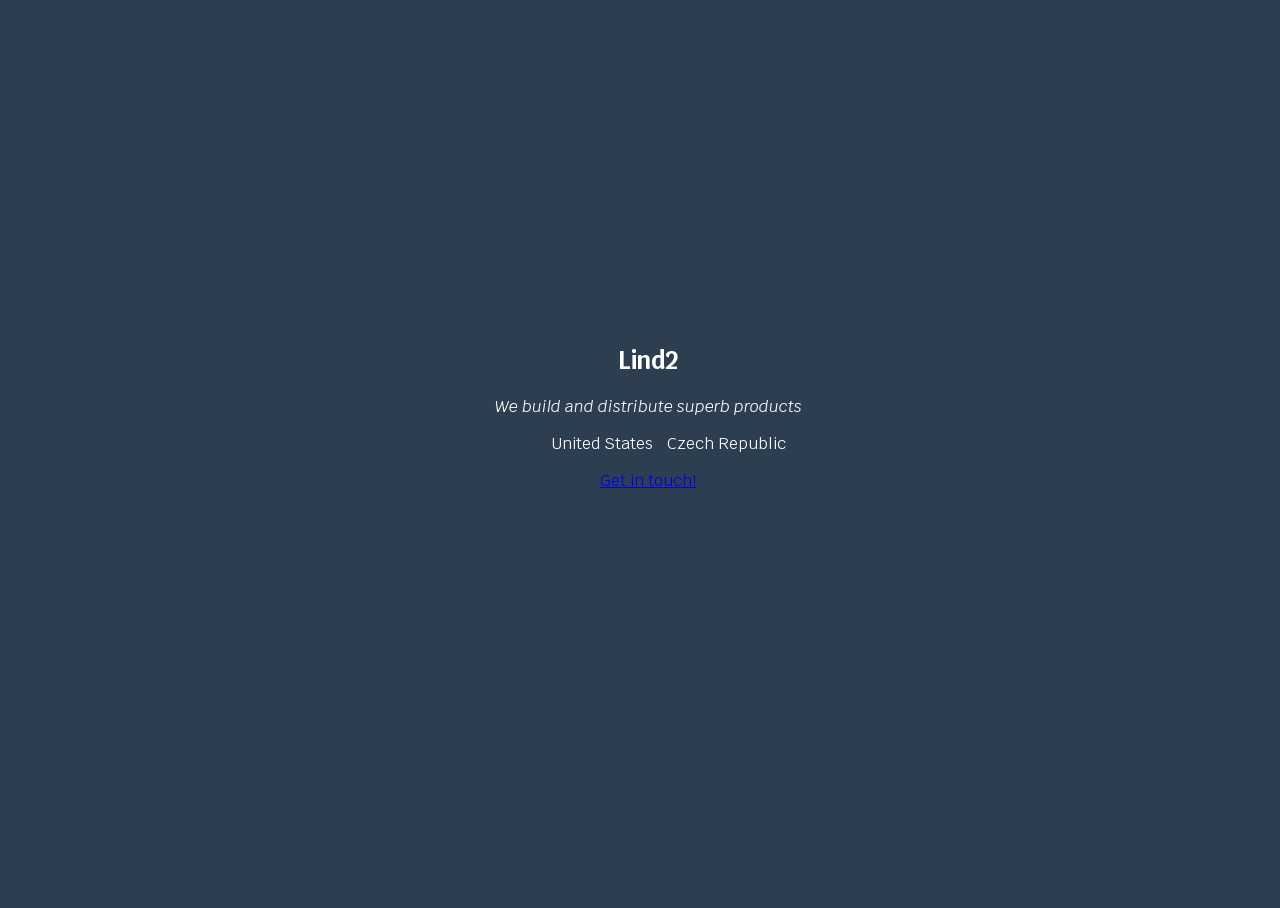
==== index.html @ 82110c45 "init" ====
<!DOCTYPE html>
<html>
<head>
	<title>Lind2 - We build and distribute superb products</title>
	<link rel="stylesheet" type="text/css" href="style.css">
	<link href="https://fonts.googleapis.com/css?family=Krub" rel="stylesheet">

</head>
<body>
	<div class="frame">
		<div class="content">
			<div class="hero"><h2>Lind2</h2></div>
			<div class="subhero">We build and distribute superb products</div>
			<ul class="countries">
				<li>United States</li>
				<li>Czech Republic</li>
			</ul>
			<a href="mailto:minhtri@pham.cz">Get in touch!</a>
		</div>
	</div>
</body>
</html>
---- style.css ----
body {
	font-family: "Krub", sans-serif;
	text-align: center; 
	display: table;
	position: absolute;
	height: 100%;
	width: 100%;
	background-color: #2c3e50;
	color: white;
}



.subhero {
	font-style: italic;
}

ul.countries li{
	display: inline;
	margin: 10px 5px;
}


.frame {
	position: relative;
	display: table-cell;
	vertical-align: middle;

}

  
.content {
  margin-left: auto;
  margin-right: auto;
  width: 400px;
  margin-top: -100px;
}
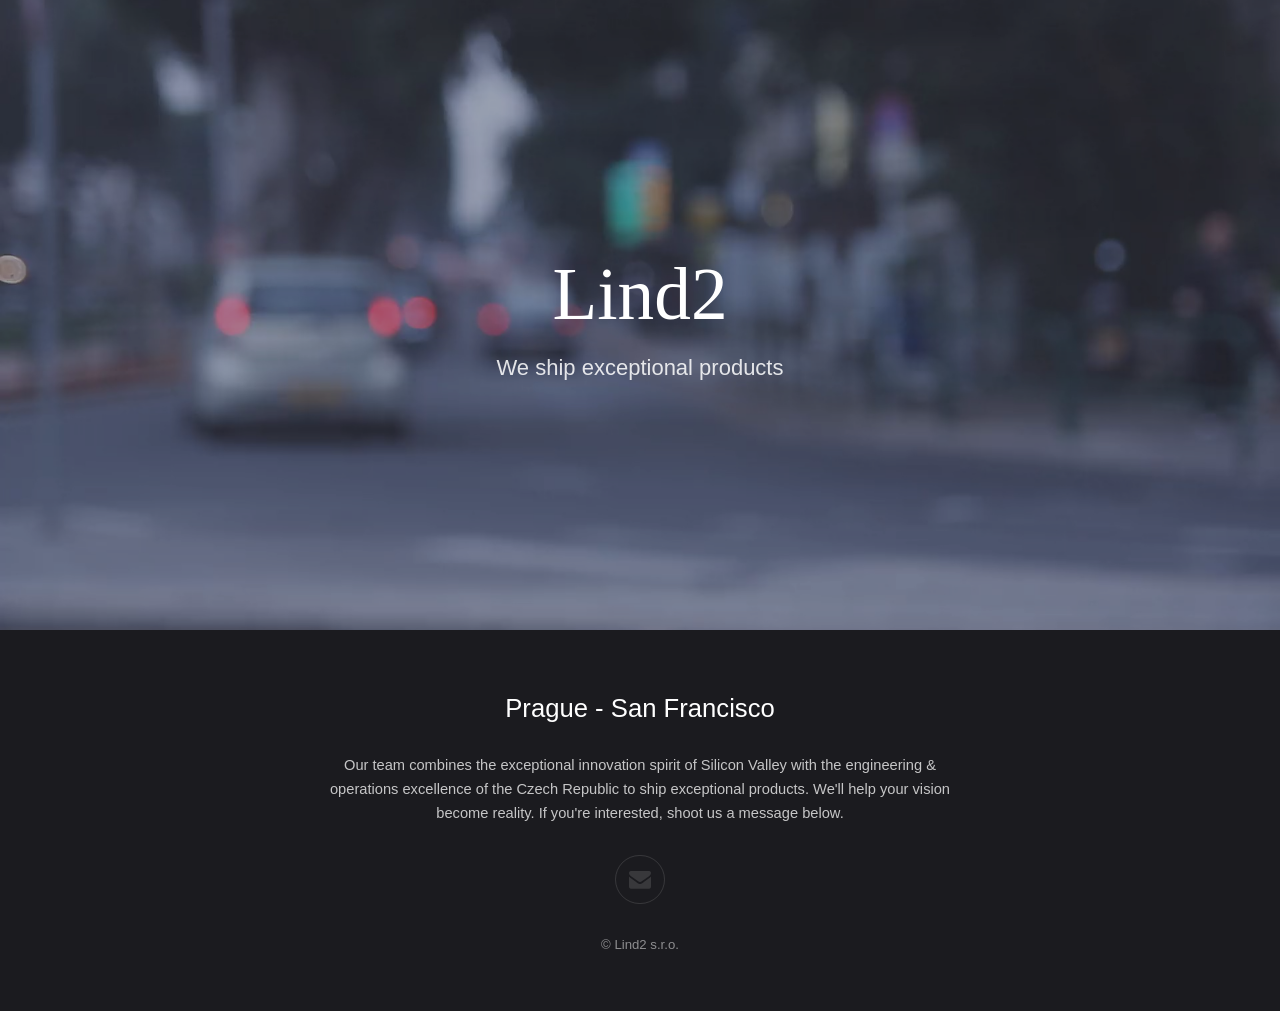
==== commit 5f53226f: "new" ====
--- a/index.html
+++ b/index.html
@@ -1,22 +1,56 @@
-<!DOCTYPE html>
-<html>
-<head>
-	<title>Lind2 - We build and distribute superb products</title>
-	<link rel="stylesheet" type="text/css" href="style.css">
-	<link href="https://fonts.googleapis.com/css?family=Krub" rel="stylesheet">
-
-</head>
-<body>
-	<div class="frame">
-		<div class="content">
-			<div class="hero"><h2>Lind2</h2></div>
-			<div class="subhero">We build and distribute superb products</div>
-			<ul class="countries">
-				<li>United States</li>
-				<li>Czech Republic</li>
-			</ul>
-			<a href="mailto:minhtri@pham.cz">Get in touch!</a>
-		</div>
-	</div>
-</body>
+<!DOCTYPE HTML>
+<!--
+	Full Motion by TEMPLATED
+	templated.co @templatedco
+	Released for free under the Creative Commons Attribution 3.0 license (templated.co/license)
+-->
+<html>
+	<head>
+		<title>Lind 2 - We ship exceptional products</title>
+		<meta charset="utf-8" />
+		<meta name="viewport" content="width=device-width, initial-scale=1" />
+		<link rel="stylesheet" href="assets/css/main.css" />
+	</head>
+	<body id="top">
+
+			<!-- Banner -->
+			<!--
+				To use a video as your background, set data-video to the name of your video without
+				its extension (eg. images/banner). Your video must be available in both .mp4 and .webm
+				formats to work correctly.
+			-->
+				<section id="banner" data-video="images/banner">
+					<div class="inner">
+						<header>
+							<h1>Lind2</h1>
+							<p>We ship exceptional products</p>
+						</header>
+					</div>
+				</section>
+
+			<!-- Main -->
+				
+
+			<!-- Footer -->
+				<footer id="footer">
+					<div class="inner">
+						<h2>Prague - San Francisco</h2>
+						<p>Our team combines the exceptional innovation spirit of Silicon Valley with the engineering & operations excellence of the Czech Republic to ship exceptional products. We'll help your vision become reality. If you're interested, shoot us a message below.</p>
+
+						<ul class="icons">
+							<li><a href="mailto:minhtri@pham.cz" class="icon fa-envelope"><span class="label">Email</span></a></li>
+						</ul>
+						<p class="copyright">&copy; Lind2 s.r.o.</p>
+					</div>
+				</footer>
+
+		<!-- Scripts -->
+			<script src="assets/js/jquery.min.js"></script>
+			<script src="assets/js/jquery.scrolly.min.js"></script>
+			<script src="assets/js/jquery.poptrox.min.js"></script>
+			<script src="assets/js/skel.min.js"></script>
+			<script src="assets/js/util.js"></script>
+			<script src="assets/js/main.js"></script>
+
+	</body>
 </html>
--- a/assets/css/main.css
+++ b/assets/css/main.css
@@ -0,0 +1,1407 @@
+@charset "UTF-8";
+@import url(font-awesome.min.css);
+@import url("https://fonts.googleapis.com/css?family=Source+Sans+Pro:300,400|Passion+One:400");
+
+/*
+	Full Motion by TEMPLATED
+	templated.co @templatedco
+	Released for free under the Creative Commons Attribution 3.0 license (templated.co/license)
+*/
+
+/* Reset */
+
+	html, body, div, span, applet, object, iframe, h1, h2, h3, h4, h5, h6, p, blockquote, pre, a, abbr, acronym, address, big, cite, code, del, dfn, em, img, ins, kbd, q, s, samp, small, strike, strong, sub, sup, tt, var, b, u, i, center, dl, dt, dd, ol, ul, li, fieldset, form, label, legend, table, caption, tbody, tfoot, thead, tr, th, td, article, aside, canvas, details, embed, figure, figcaption, footer, header, hgroup, menu, nav, output, ruby, section, summary, time, mark, audio, video {
+		margin: 0;
+		padding: 0;
+		border: 0;
+		font-size: 100%;
+		font: inherit;
+		vertical-align: baseline;
+	}
+
+	article, aside, details, figcaption, figure, footer, header, hgroup, menu, nav, section {
+		display: block;
+	}
+
+	body {
+		line-height: 1;
+	}
+
+	ol, ul {
+		list-style: none;
+	}
+
+	blockquote, q {
+		quotes: none;
+	}
+
+	blockquote:before, blockquote:after, q:before, q:after {
+		content: '';
+		content: none;
+	}
+
+	table {
+		border-collapse: collapse;
+		border-spacing: 0;
+	}
+
+	body {
+		-webkit-text-size-adjust: none;
+	}
+
+/* Box Model */
+
+	*, *:before, *:after {
+		-moz-box-sizing: border-box;
+		-webkit-box-sizing: border-box;
+		box-sizing: border-box;
+	}
+
+/* Basic */
+
+	@-ms-viewport {
+		width: device-width;
+	}
+
+	body {
+		-ms-overflow-style: scrollbar;
+	}
+
+	@media screen and (max-width: 480px) {
+
+		html, body {
+			min-width: 320px;
+		}
+
+	}
+
+	body {
+		background: #202024;
+	}
+
+		body.is-loading *, body.is-loading *:before, body.is-loading *:after {
+			-moz-animation: none !important;
+			-webkit-animation: none !important;
+			-ms-animation: none !important;
+			animation: none !important;
+			-moz-transition: none !important;
+			-webkit-transition: none !important;
+			-ms-transition: none !important;
+			transition: none !important;
+		}
+
+/* Type */
+
+	body, input, select, textarea {
+		color: rgba(255, 255, 255, 0.75);
+		font-family: "Source Sans Pro", sans-serif;
+		font-size: 14pt;
+		font-weight: 300;
+		line-height: 1.65;
+	}
+
+		@media screen and (max-width: 1680px) {
+
+			body, input, select, textarea {
+				font-size: 11pt;
+			}
+
+		}
+
+		@media screen and (max-width: 1280px) {
+
+			body, input, select, textarea {
+				font-size: 11pt;
+			}
+
+		}
+
+		@media screen and (max-width: 980px) {
+
+			body, input, select, textarea {
+				font-size: 12pt;
+			}
+
+		}
+
+		@media screen and (max-width: 736px) {
+
+			body, input, select, textarea {
+				font-size: 12pt;
+			}
+
+		}
+
+		@media screen and (max-width: 480px) {
+
+			body, input, select, textarea {
+				font-size: 12pt;
+			}
+
+		}
+
+	a {
+		-moz-transition: background-color 0.2s ease-in-out, color 0.2s ease-in-out;
+		-webkit-transition: background-color 0.2s ease-in-out, color 0.2s ease-in-out;
+		-ms-transition: background-color 0.2s ease-in-out, color 0.2s ease-in-out;
+		transition: background-color 0.2s ease-in-out, color 0.2s ease-in-out;
+		color: rgba(255, 255, 255, 0.75);
+		text-decoration: none;
+		border-bottom: 1px dotted;
+		outline: 0;
+	}
+
+		a:hover {
+			color: #FFF;
+			border: none;
+		}
+
+	strong, b {
+		color: #fff;
+		font-weight: 400;
+	}
+
+	em, i {
+		font-style: italic;
+	}
+
+	p {
+		margin: 0 0 2em 0;
+	}
+
+	h1, h2, h3, h4, h5, h6 {
+		color: #fff;
+		font-weight: 400;
+		line-height: 1.5;
+		margin: 0 0 1em 0;
+	}
+
+		h1 a, h2 a, h3 a, h4 a, h5 a, h6 a {
+			color: inherit;
+			text-decoration: none;
+		}
+
+	h2 {
+		font-size: 1.75em;
+	}
+
+	h3 {
+		font-size: 1.35em;
+	}
+
+	h4 {
+		font-size: 1.1em;
+	}
+
+	h5 {
+		font-size: 0.9em;
+	}
+
+	h6 {
+		font-size: 0.7em;
+	}
+
+	sub {
+		font-size: 0.8em;
+		position: relative;
+		top: 0.5em;
+	}
+
+	sup {
+		font-size: 0.8em;
+		position: relative;
+		top: -0.5em;
+	}
+
+	blockquote {
+		border-left: solid 4px rgba(144, 144, 144, 0.25);
+		font-style: italic;
+		margin: 0 0 2em 0;
+		padding: 0.5em 0 0.5em 2em;
+	}
+
+	code {
+		background: rgba(144, 144, 144, 0.075);
+		border-radius: 4px;
+		border: solid 1px rgba(144, 144, 144, 0.25);
+		font-family: "Courier New", monospace;
+		font-size: 0.9em;
+		margin: 0 0.25em;
+		padding: 0.25em 0.65em;
+	}
+
+	pre {
+		-webkit-overflow-scrolling: touch;
+		font-family: "Courier New", monospace;
+		font-size: 0.9em;
+		margin: 0 0 2em 0;
+	}
+
+		pre code {
+			display: block;
+			line-height: 1.75;
+			padding: 1em 1.5em;
+			overflow-x: auto;
+		}
+
+	hr {
+		border: 0;
+		border-bottom: solid 1px rgba(144, 144, 144, 0.25);
+		margin: 2em 0;
+	}
+
+		hr.major {
+			margin: 3em 0;
+		}
+
+	.align-left {
+		text-align: left;
+	}
+
+	.align-center {
+		text-align: center;
+	}
+
+	.align-right {
+		text-align: right;
+	}
+
+/* Section/Article */
+
+	section.special, article.special {
+		text-align: center;
+	}
+
+	header p {
+		color: rgba(255, 255, 255, 0.5);
+		position: relative;
+		margin: 0 0 1.5em 0;
+	}
+
+	header h2 + p {
+		font-size: 1.25em;
+		margin-top: -1em;
+	}
+
+	header h3 + p {
+		font-size: 1.1em;
+		margin-top: -0.8em;
+	}
+
+	header h4 + p,
+	header h5 + p,
+	header h6 + p {
+		font-size: 0.9em;
+		margin-top: -0.6em;
+	}
+
+/* Box */
+
+	.thumbnails {
+		display: -moz-flex;
+		display: -webkit-flex;
+		display: -ms-flex;
+		display: flex;
+		-moz-align-items: stretch;
+		-webkit-align-items: stretch;
+		-ms-align-items: stretch;
+		align-items: stretch;
+		-moz-justify-content: center;
+		-webkit-justify-content: center;
+		-ms-justify-content: center;
+		justify-content: center;
+		-moz-flex-wrap: wrap;
+		-webkit-flex-wrap: wrap;
+		-ms-flex-wrap: wrap;
+		flex-wrap: wrap;
+	}
+
+		.thumbnails .box {
+			margin: 0 1em 2em 1em;
+			width: 30%;
+		}
+
+			@media screen and (max-width: 1280px) {
+
+				.thumbnails .box {
+					width: 45%;
+				}
+
+			}
+
+			@media screen and (max-width: 736px) {
+
+				.thumbnails .box {
+					width: 100%;
+				}
+
+			}
+
+/* Form */
+
+	form {
+		margin: 0 0 2em 0;
+	}
+
+	label {
+		color: #fff;
+		display: block;
+		font-size: 0.9em;
+		font-weight: 400;
+		margin: 0 0 1em 0;
+	}
+
+	input[type="text"],
+	input[type="password"],
+	input[type="email"],
+	input[type="tel"],
+	select,
+	textarea {
+		-moz-appearance: none;
+		-webkit-appearance: none;
+		-ms-appearance: none;
+		appearance: none;
+		background: rgba(144, 144, 144, 0.075);
+		border-radius: 4px;
+		border: none;
+		border: solid 1px rgba(144, 144, 144, 0.25);
+		color: inherit;
+		display: block;
+		outline: 0;
+		padding: 0 1em;
+		text-decoration: none;
+		width: 100%;
+	}
+
+		input[type="text"]:invalid,
+		input[type="password"]:invalid,
+		input[type="email"]:invalid,
+		input[type="tel"]:invalid,
+		select:invalid,
+		textarea:invalid {
+			box-shadow: none;
+		}
+
+		input[type="text"]:focus,
+		input[type="password"]:focus,
+		input[type="email"]:focus,
+		input[type="tel"]:focus,
+		select:focus,
+		textarea:focus {
+			border-color: #ff8686;
+			box-shadow: 0 0 0 1px #ff8686;
+		}
+
+	.select-wrapper {
+		text-decoration: none;
+		display: block;
+		position: relative;
+	}
+
+		.select-wrapper:before {
+			content: "";
+			-moz-osx-font-smoothing: grayscale;
+			-webkit-font-smoothing: antialiased;
+			font-family: FontAwesome;
+			font-style: normal;
+			font-weight: normal;
+			text-transform: none !important;
+		}
+
+		.select-wrapper:before {
+			color: rgba(144, 144, 144, 0.25);
+			display: block;
+			height: 2.75em;
+			line-height: 2.75em;
+			pointer-events: none;
+			position: absolute;
+			right: 0;
+			text-align: center;
+			top: 0;
+			width: 2.75em;
+		}
+
+		.select-wrapper select::-ms-expand {
+			display: none;
+		}
+
+	input[type="text"],
+	input[type="password"],
+	input[type="email"],
+	select {
+		height: 2.75em;
+	}
+
+	textarea {
+		padding: 0.75em 1em;
+	}
+
+	input[type="checkbox"],
+	input[type="radio"] {
+		-moz-appearance: none;
+		-webkit-appearance: none;
+		-ms-appearance: none;
+		appearance: none;
+		display: block;
+		float: left;
+		margin-right: -2em;
+		opacity: 0;
+		width: 1em;
+		z-index: -1;
+	}
+
+		input[type="checkbox"] + label,
+		input[type="radio"] + label {
+			text-decoration: none;
+			color: rgba(255, 255, 255, 0.75);
+			cursor: pointer;
+			display: inline-block;
+			font-size: 1em;
+			font-weight: 300;
+			padding-left: 2.4em;
+			padding-right: 0.75em;
+			position: relative;
+		}
+
+			input[type="checkbox"] + label:before,
+			input[type="radio"] + label:before {
+				-moz-osx-font-smoothing: grayscale;
+				-webkit-font-smoothing: antialiased;
+				font-family: FontAwesome;
+				font-style: normal;
+				font-weight: normal;
+				text-transform: none !important;
+			}
+
+			input[type="checkbox"] + label:before,
+			input[type="radio"] + label:before {
+				background: rgba(144, 144, 144, 0.075);
+				border-radius: 4px;
+				border: solid 1px rgba(144, 144, 144, 0.25);
+				content: '';
+				display: inline-block;
+				height: 1.65em;
+				left: 0;
+				line-height: 1.58125em;
+				position: absolute;
+				text-align: center;
+				top: 0;
+				width: 1.65em;
+			}
+
+		input[type="checkbox"]:checked + label:before,
+		input[type="radio"]:checked + label:before {
+			background: #ff8686;
+			border-color: #ff8686;
+			color: #ffffff;
+			content: '\f00c';
+		}
+
+		input[type="checkbox"]:focus + label:before,
+		input[type="radio"]:focus + label:before {
+			border-color: #ff8686;
+			box-shadow: 0 0 0 1px #ff8686;
+		}
+
+	input[type="checkbox"] + label:before {
+		border-radius: 4px;
+	}
+
+	input[type="radio"] + label:before {
+		border-radius: 100%;
+	}
+
+	::-webkit-input-placeholder {
+		color: rgba(255, 255, 255, 0.5) !important;
+		opacity: 1.0;
+	}
+
+	:-moz-placeholder {
+		color: rgba(255, 255, 255, 0.5) !important;
+		opacity: 1.0;
+	}
+
+	::-moz-placeholder {
+		color: rgba(255, 255, 255, 0.5) !important;
+		opacity: 1.0;
+	}
+
+	:-ms-input-placeholder {
+		color: rgba(255, 255, 255, 0.5) !important;
+		opacity: 1.0;
+	}
+
+	.formerize-placeholder {
+		color: rgba(255, 255, 255, 0.5) !important;
+		opacity: 1.0;
+	}
+
+/* Box */
+
+	.box {
+		border-radius: 4px;
+		margin-bottom: 2em;
+		background: #2c2c32;
+		text-align: center;
+	}
+
+		.box > :last-child,
+		.box > :last-child > :last-child,
+		.box > :last-child > :last-child > :last-child {
+			margin-bottom: 0;
+		}
+
+		.box .image.fit {
+			margin: 0;
+		}
+
+		.box .image img {
+			border-radius: 4px 4px 0 0;
+		}
+
+		.box .inner {
+			padding: 1.5em;
+			width: 100% !important;
+		}
+
+			@media screen and (max-width: 480px) {
+
+				.box .inner {
+					padding: 1em;
+				}
+
+			}
+
+		.box.alt {
+			border: 0;
+			border-radius: 0;
+			padding: 0;
+		}
+
+/* Icon */
+
+	.icon {
+		text-decoration: none;
+		border-bottom: none;
+		position: relative;
+	}
+
+		.icon:before {
+			-moz-osx-font-smoothing: grayscale;
+			-webkit-font-smoothing: antialiased;
+			font-family: FontAwesome;
+			font-style: normal;
+			font-weight: normal;
+			text-transform: none !important;
+		}
+
+		.icon > .label {
+			display: none;
+		}
+
+/* Image */
+
+	.image {
+		border-radius: 4px;
+		border: 0;
+		display: inline-block;
+		position: relative;
+	}
+
+		.image img {
+			border-radius: 4px;
+			display: block;
+		}
+
+		.image.left, .image.right {
+			max-width: 40%;
+		}
+
+			.image.left img, .image.right img {
+				width: 100%;
+			}
+
+		.image.left {
+			float: left;
+			padding: 0 1.5em 1em 0;
+			top: 0.25em;
+		}
+
+		.image.right {
+			float: right;
+			padding: 0 0 1em 1.5em;
+			top: 0.25em;
+		}
+
+		.image.fit {
+			display: block;
+			margin: 0 0 2em 0;
+			width: 100%;
+		}
+
+			.image.fit img {
+				width: 100%;
+			}
+
+		.image.main {
+			display: block;
+			margin: 0 0 3em 0;
+			width: 100%;
+		}
+
+			.image.main img {
+				width: 100%;
+			}
+
+/* List */
+
+	ol {
+		list-style: decimal;
+		margin: 0 0 2em 0;
+		padding-left: 1.25em;
+	}
+
+		ol li {
+			padding-left: 0.25em;
+		}
+
+	ul {
+		list-style: disc;
+		margin: 0 0 2em 0;
+		padding-left: 1em;
+	}
+
+		ul li {
+			padding-left: 0.5em;
+		}
+
+		ul.alt {
+			list-style: none;
+			padding-left: 0;
+		}
+
+			ul.alt li {
+				border-top: solid 1px rgba(144, 144, 144, 0.25);
+				padding: 0.5em 0;
+			}
+
+				ul.alt li:first-child {
+					border-top: 0;
+					padding-top: 0;
+				}
+
+		ul.icons {
+			cursor: default;
+			list-style: none;
+			padding-left: 0;
+		}
+
+			ul.icons li {
+				display: inline-block;
+				text-align: center;
+				padding-left: 0;
+				padding-right: 1em;
+			}
+
+				ul.icons li a {
+					display: block;
+					border-radius: 100%;
+					margin: 0;
+					padding: 0.5em;
+					border: solid 1px rgba(144, 144, 144, 0.25);
+					color: rgba(144, 144, 144, 0.25);
+				}
+
+					ul.icons li a:before {
+						font-size: 1.5em;
+						display: block;
+						width: 1.5em;
+						height: 1.5em;
+						line-height: 1.5em;
+					}
+
+					ul.icons li a:hover {
+						background-color: #202024;
+						color: #FFF;
+					}
+
+				ul.icons li:last-child {
+					padding-right: 0;
+				}
+
+		ul.actions {
+			cursor: default;
+			list-style: none;
+			padding-left: 0;
+		}
+
+			ul.actions li {
+				display: inline-block;
+				padding: 0 1em 0 0;
+				vertical-align: middle;
+			}
+
+				ul.actions li:last-child {
+					padding-right: 0;
+				}
+
+			ul.actions.small li {
+				padding: 0 0.5em 0 0;
+			}
+
+			ul.actions.vertical li {
+				display: block;
+				padding: 1em 0 0 0;
+			}
+
+				ul.actions.vertical li:first-child {
+					padding-top: 0;
+				}
+
+				ul.actions.vertical li > * {
+					margin-bottom: 0;
+				}
+
+			ul.actions.vertical.small li {
+				padding: 0.5em 0 0 0;
+			}
+
+				ul.actions.vertical.small li:first-child {
+					padding-top: 0;
+				}
+
+			ul.actions.fit {
+				display: table;
+				margin-left: -1em;
+				padding: 0;
+				table-layout: fixed;
+				width: calc(100% + 1em);
+			}
+
+				ul.actions.fit li {
+					display: table-cell;
+					padding: 0 0 0 1em;
+				}
+
+					ul.actions.fit li > * {
+						margin-bottom: 0;
+					}
+
+				ul.actions.fit.small {
+					margin-left: -0.5em;
+					width: calc(100% + 0.5em);
+				}
+
+					ul.actions.fit.small li {
+						padding: 0 0 0 0.5em;
+					}
+
+			@media screen and (max-width: 480px) {
+
+				ul.actions {
+					margin: 0 0 2em 0;
+				}
+
+					ul.actions li {
+						padding: 1em 0 0 0;
+						display: block;
+						text-align: center;
+						width: 100%;
+					}
+
+						ul.actions li:first-child {
+							padding-top: 0;
+						}
+
+						ul.actions li > * {
+							width: 100%;
+							margin: 0 !important;
+						}
+
+							ul.actions li > *.icon:before {
+								margin-left: -2em;
+							}
+
+					ul.actions.small li {
+						padding: 0.5em 0 0 0;
+					}
+
+						ul.actions.small li:first-child {
+							padding-top: 0;
+						}
+
+			}
+
+	dl {
+		margin: 0 0 2em 0;
+	}
+
+		dl dt {
+			display: block;
+			font-weight: 400;
+			margin: 0 0 1em 0;
+		}
+
+		dl dd {
+			margin-left: 2em;
+		}
+
+/* Table */
+
+	.table-wrapper {
+		-webkit-overflow-scrolling: touch;
+		overflow-x: auto;
+	}
+
+	table {
+		margin: 0 0 2em 0;
+		width: 100%;
+	}
+
+		table tbody tr {
+			border: solid 1px rgba(144, 144, 144, 0.25);
+			border-left: 0;
+			border-right: 0;
+		}
+
+			table tbody tr:nth-child(2n + 1) {
+				background-color: rgba(144, 144, 144, 0.075);
+			}
+
+		table td {
+			padding: 0.75em 0.75em;
+		}
+
+		table th {
+			color: #fff;
+			font-size: 0.9em;
+			font-weight: 400;
+			padding: 0 0.75em 0.75em 0.75em;
+			text-align: left;
+		}
+
+		table thead {
+			border-bottom: solid 2px rgba(144, 144, 144, 0.25);
+		}
+
+		table tfoot {
+			border-top: solid 2px rgba(144, 144, 144, 0.25);
+		}
+
+		table.alt {
+			border-collapse: separate;
+		}
+
+			table.alt tbody tr td {
+				border: solid 1px rgba(144, 144, 144, 0.25);
+				border-left-width: 0;
+				border-top-width: 0;
+			}
+
+				table.alt tbody tr td:first-child {
+					border-left-width: 1px;
+				}
+
+			table.alt tbody tr:first-child td {
+				border-top-width: 1px;
+			}
+
+			table.alt thead {
+				border-bottom: 0;
+			}
+
+			table.alt tfoot {
+				border-top: 0;
+			}
+
+/* Button */
+
+	input[type="submit"],
+	input[type="reset"],
+	input[type="button"],
+	button,
+	.button {
+		-moz-appearance: none;
+		-webkit-appearance: none;
+		-ms-appearance: none;
+		appearance: none;
+		-moz-transition: background-color 0.2s ease-in-out, color 0.2s ease-in-out;
+		-webkit-transition: background-color 0.2s ease-in-out, color 0.2s ease-in-out;
+		-ms-transition: background-color 0.2s ease-in-out, color 0.2s ease-in-out;
+		transition: background-color 0.2s ease-in-out, color 0.2s ease-in-out;
+		background-color: #70c7be;
+		border-radius: 4px;
+		border: 0;
+		color: #ffffff !important;
+		cursor: pointer;
+		display: inline-block;
+		font-weight: 400;
+		height: 2.85em;
+		line-height: 2.95em;
+		padding: 0 1.5em;
+		text-align: center;
+		text-decoration: none;
+		white-space: nowrap;
+	}
+
+		input[type="submit"]:hover,
+		input[type="reset"]:hover,
+		input[type="button"]:hover,
+		button:hover,
+		.button:hover {
+			background-color: #82cec6;
+		}
+
+		input[type="submit"]:active,
+		input[type="reset"]:active,
+		input[type="button"]:active,
+		button:active,
+		.button:active {
+			background-color: #5ec0b6;
+		}
+
+		input[type="submit"].icon,
+		input[type="reset"].icon,
+		input[type="button"].icon,
+		button.icon,
+		.button.icon {
+			padding-left: 1.35em;
+		}
+
+			input[type="submit"].icon:before,
+			input[type="reset"].icon:before,
+			input[type="button"].icon:before,
+			button.icon:before,
+			.button.icon:before {
+				margin-right: 0.5em;
+			}
+
+		input[type="submit"].fit,
+		input[type="reset"].fit,
+		input[type="button"].fit,
+		button.fit,
+		.button.fit {
+			display: block;
+			margin: 0 0 1em 0;
+			width: 100%;
+		}
+
+		input[type="submit"].small,
+		input[type="reset"].small,
+		input[type="button"].small,
+		button.small,
+		.button.small {
+			font-size: 0.8em;
+		}
+
+		input[type="submit"].big,
+		input[type="reset"].big,
+		input[type="button"].big,
+		button.big,
+		.button.big {
+			font-size: 1.35em;
+		}
+
+		input[type="submit"].disabled, input[type="submit"]:disabled,
+		input[type="reset"].disabled,
+		input[type="reset"]:disabled,
+		input[type="button"].disabled,
+		input[type="button"]:disabled,
+		button.disabled,
+		button:disabled,
+		.button.disabled,
+		.button:disabled {
+			background-color: rgba(255, 255, 255, 0.75) !important;
+			box-shadow: inset 0 -0.15em 0 0 rgba(0, 0, 0, 0.15);
+			color: #202024 !important;
+			cursor: default;
+			opacity: 0.25;
+		}
+
+		input[type="submit"].style2,
+		input[type="reset"].style2,
+		input[type="button"].style2,
+		button.style2,
+		.button.style2 {
+			background-color: #7f92cf;
+		}
+
+			input[type="submit"].style2:hover,
+			input[type="reset"].style2:hover,
+			input[type="button"].style2:hover,
+			button.style2:hover,
+			.button.style2:hover {
+				background-color: #92a2d6;
+			}
+
+			input[type="submit"].style2:active,
+			input[type="reset"].style2:active,
+			input[type="button"].style2:active,
+			button.style2:active,
+			.button.style2:active {
+				background-color: #6c82c8;
+			}
+
+		input[type="submit"].style3,
+		input[type="reset"].style3,
+		input[type="button"].style3,
+		button.style3,
+		.button.style3 {
+			background-color: #9d7ed0;
+		}
+
+			input[type="submit"].style3:hover,
+			input[type="reset"].style3:hover,
+			input[type="button"].style3:hover,
+			button.style3:hover,
+			.button.style3:hover {
+				background-color: #ab91d7;
+			}
+
+			input[type="submit"].style3:active,
+			input[type="reset"].style3:active,
+			input[type="button"].style3:active,
+			button.style3:active,
+			.button.style3:active {
+				background-color: #8f6bc9;
+			}
+
+		@media screen and (max-width: 480px) {
+
+			input[type="submit"],
+			input[type="reset"],
+			input[type="button"],
+			button,
+			.button {
+				padding: 0;
+			}
+
+		}
+
+/* Poptrox */
+
+	.poptrox-popup {
+		-moz-box-sizing: content-box;
+		-webkit-box-sizing: content-box;
+		-ms-box-sizing: content-box;
+		box-sizing: content-box;
+		background: #000;
+		box-shadow: 0 0.5em 3em 0 rgba(0, 0, 0, 0.25);
+		border-radius: 4px;
+		padding: 2em;
+		overflow: hidden;
+	}
+
+		.poptrox-popup .closer {
+			-moz-transition: opacity 0.2s ease-in-out;
+			-webkit-transition: opacity 0.2s ease-in-out;
+			-ms-transition: opacity 0.2s ease-in-out;
+			transition: opacity 0.2s ease-in-out;
+			text-decoration: none;
+			position: absolute;
+			top: .5em;
+			right: .5em;
+			z-index: 11000;
+			-webkit-tap-highlight-color: rgba(255, 255, 255, 0);
+			white-space: nowrap;
+			text-indent: 2em;
+			overflow: hidden;
+			width: 2em;
+			height: 2em;
+			display: block;
+		}
+
+			.poptrox-popup .closer:before {
+				content: "\f00d";
+				-moz-osx-font-smoothing: grayscale;
+				-webkit-font-smoothing: antialiased;
+				font-family: FontAwesome;
+				font-style: normal;
+				font-weight: normal;
+				text-transform: none !important;
+				display: block;
+				position: relative;
+				text-indent: 0;
+				border-radius: 100%;
+				box-shadow: inset 0 0 0 1px rgba(255, 255, 255, 0.25);
+				color: #ffffff !important;
+				width: 2em;
+				height: 2em;
+				line-height: 2em;
+			}
+
+		.poptrox-popup:hover .closer {
+			opacity: 0.5;
+		}
+
+		.poptrox-popup:hover .closer:hover {
+			opacity: 1.0;
+		}
+
+		@media screen and (max-width: 736px) {
+
+			.poptrox-popup {
+				padding: 0;
+			}
+
+				.poptrox-popup .closer {
+					display: none !important;
+				}
+
+		}
+
+/* Banner */
+
+	#banner {
+		-moz-align-items: center;
+		-webkit-align-items: center;
+		-ms-align-items: center;
+		align-items: center;
+		display: -moz-flex;
+		display: -webkit-flex;
+		display: -ms-flex;
+		display: flex;
+		-moz-justify-content: center;
+		-webkit-justify-content: center;
+		-ms-justify-content: center;
+		justify-content: center;
+		padding: 8em 4em 6em 4em;
+		min-height: 70vh;
+		background-image: url("../../images/banner.jpg");
+		background-position: center;
+		background-size: cover;
+		background-repeat: no-repeat;
+		border-top: 0;
+		position: relative;
+		text-align: center;
+		overflow: hidden;
+	}
+
+		#banner .inner {
+			text-align: center;
+			position: relative;
+			z-index: 2;
+		}
+
+		#banner h1 {
+			color: #fff;
+			font-size: 5em;
+			font-weight: 400;
+			font-family: 'Passion One', cursive;
+			margin: 0;
+		}
+
+			@media screen and (max-width: 980px) {
+
+				#banner h1 {
+					font-size: 5em;
+				}
+
+			}
+
+			@media screen and (max-width: 736px) {
+
+				#banner h1 {
+					font-size: 3em;
+				}
+
+			}
+
+		#banner p {
+			color: rgba(255, 255, 255, 0.85);
+			font-size: 1.5em;
+			font-weight: 300;
+		}
+
+			@media screen and (max-width: 980px) {
+
+				#banner p {
+					font-size: 1.5em;
+				}
+
+			}
+
+			@media screen and (max-width: 480px) {
+
+				#banner p {
+					font-size: 1.25em;
+				}
+
+			}
+
+		#banner a {
+			color: rgba(255, 255, 255, 0.75);
+			text-decoration: none;
+			border-bottom: 1px dotted;
+		}
+
+			#banner a:hover {
+				color: #FFF;
+				border: none;
+			}
+
+		#banner .more {
+			background-image: url("images/arrow.svg");
+			background-position: center 1.35em;
+			background-repeat: no-repeat;
+			background-size: auto;
+			border: 1px solid #fff;
+			border-radius: 100%;
+			color: rgba(255, 255, 255, 0.75);
+			display: block;
+			height: 4em;
+			text-indent: 4em;
+			overflow: hidden;
+			white-space: nowrap;
+			width: 4em;
+			z-index: 2;
+			margin: 0 auto 2em auto;
+		}
+
+			#banner .more:hover {
+				background-color: rgba(255, 255, 255, 0.05);
+				border: 1px solid #fff;
+				color: #FFF;
+			}
+
+		#banner video {
+			-moz-transform: translateX(50%) translateY(50%);
+			-webkit-transform: translateX(50%) translateY(50%);
+			-ms-transform: translateX(50%) translateY(50%);
+			transform: translateX(50%) translateY(50%);
+			position: absolute;
+			bottom: 50%;
+			right: 50%;
+			width: auto;
+			height: auto;
+			min-width: 100%;
+			min-height: 100%;
+			overflow: hidden;
+		}
+
+		#banner:before {
+			-moz-transition: opacity 3s ease;
+			-webkit-transition: opacity 3s ease;
+			-ms-transition: opacity 3s ease;
+			transition: opacity 3s ease;
+			-moz-transition-delay: 1s;
+			-webkit-transition-delay: 1s;
+			-ms-transition-delay: 1s;
+			transition-delay: 1s;
+			content: '';
+			background-color: #42424f;
+			display: block;
+			height: 100%;
+			left: 0;
+			opacity: 0.45;
+			position: absolute;
+			top: 0;
+			width: 100%;
+			z-index: 1;
+		}
+
+		@media screen and (max-width: 1280px) {
+
+			#banner video {
+				display: none;
+			}
+
+		}
+
+		@media screen and (max-width: 980px) {
+
+			#banner br {
+				display: none;
+			}
+
+		}
+
+		@media screen and (max-width: 736px) {
+
+			#banner {
+				min-height: 0;
+				padding: 6em 2em 4em 2em;
+			}
+
+				#banner br {
+					display: none;
+				}
+
+		}
+
+		body.is-loading #banner:before {
+			opacity: 1;
+		}
+
+/* Main */
+
+	#main {
+		padding: 4em 0 2em 0;
+	}
+
+		@media screen and (max-width: 736px) {
+
+			#main {
+				padding: 3em 0 1em 0;
+			}
+
+		}
+
+		#main .inner {
+			width: 90%;
+			max-width: 80em;
+			margin: 0 auto;
+		}
+
+			@media screen and (max-width: 480px) {
+
+				#main .inner {
+					width: 95%;
+				}
+
+			}
+
+/* Footer */
+
+	#footer {
+		padding: 4em 0 2em 0;
+		background-color: #1b1b1f;
+		text-align: center;
+	}
+
+		#footer .inner {
+			width: 50%;
+			margin: 0 auto;
+		}
+
+			@media screen and (max-width: 980px) {
+
+				#footer .inner {
+					width: 75%;
+				}
+
+			}
+
+			@media screen and (max-width: 480px) {
+
+				#footer .inner {
+					width: 90%;
+				}
+
+			}
+
+		#footer .copyright {
+			color: rgba(255, 255, 255, 0.5);
+			font-size: 0.9em;
+			margin: 0 0 2em 0;
+			padding: 0;
+			text-align: center;
+		}
+
+		@media screen and (max-width: 736px) {
+
+			#footer {
+				padding: 3em 0 1em 0;
+			}
+
+		}
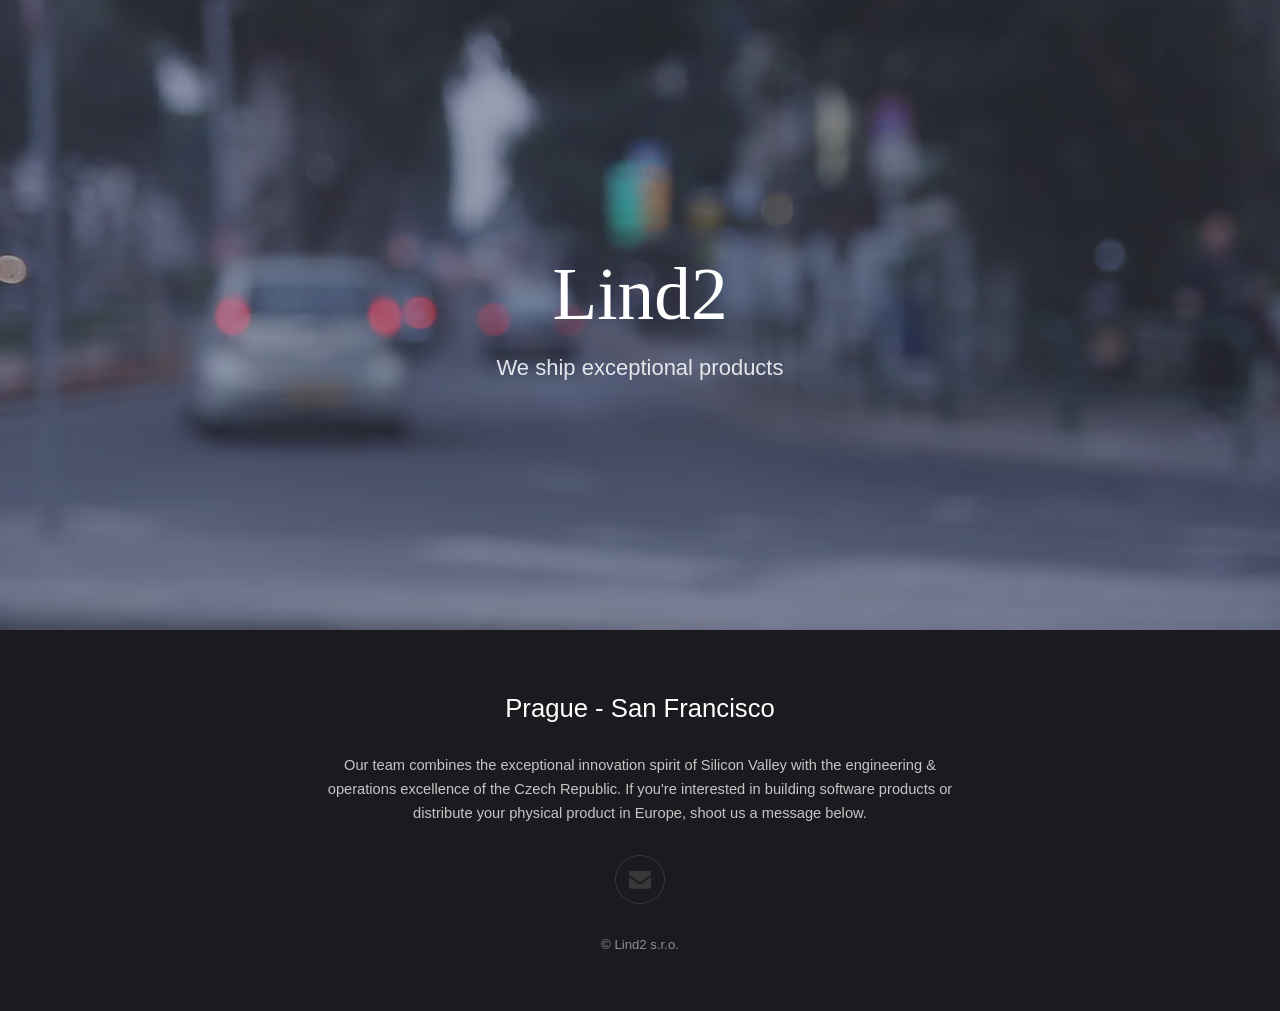
==== commit ed82a6b1: "change" ====
--- a/index.html
+++ b/index.html
@@ -35,7 +35,7 @@
 				<footer id="footer">
 					<div class="inner">
 						<h2>Prague - San Francisco</h2>
-						<p>Our team combines the exceptional innovation spirit of Silicon Valley with the engineering & operations excellence of the Czech Republic to ship exceptional products. We'll help your vision become reality. If you're interested, shoot us a message below.</p>
+						<p>Our team combines the exceptional innovation spirit of Silicon Valley with the engineering & operations excellence of the Czech Republic. If you're interested in building software products or distribute your physical product in Europe, shoot us a message below.</p>
 
 						<ul class="icons">
 							<li><a href="mailto:minhtri@pham.cz" class="icon fa-envelope"><span class="label">Email</span></a></li>
